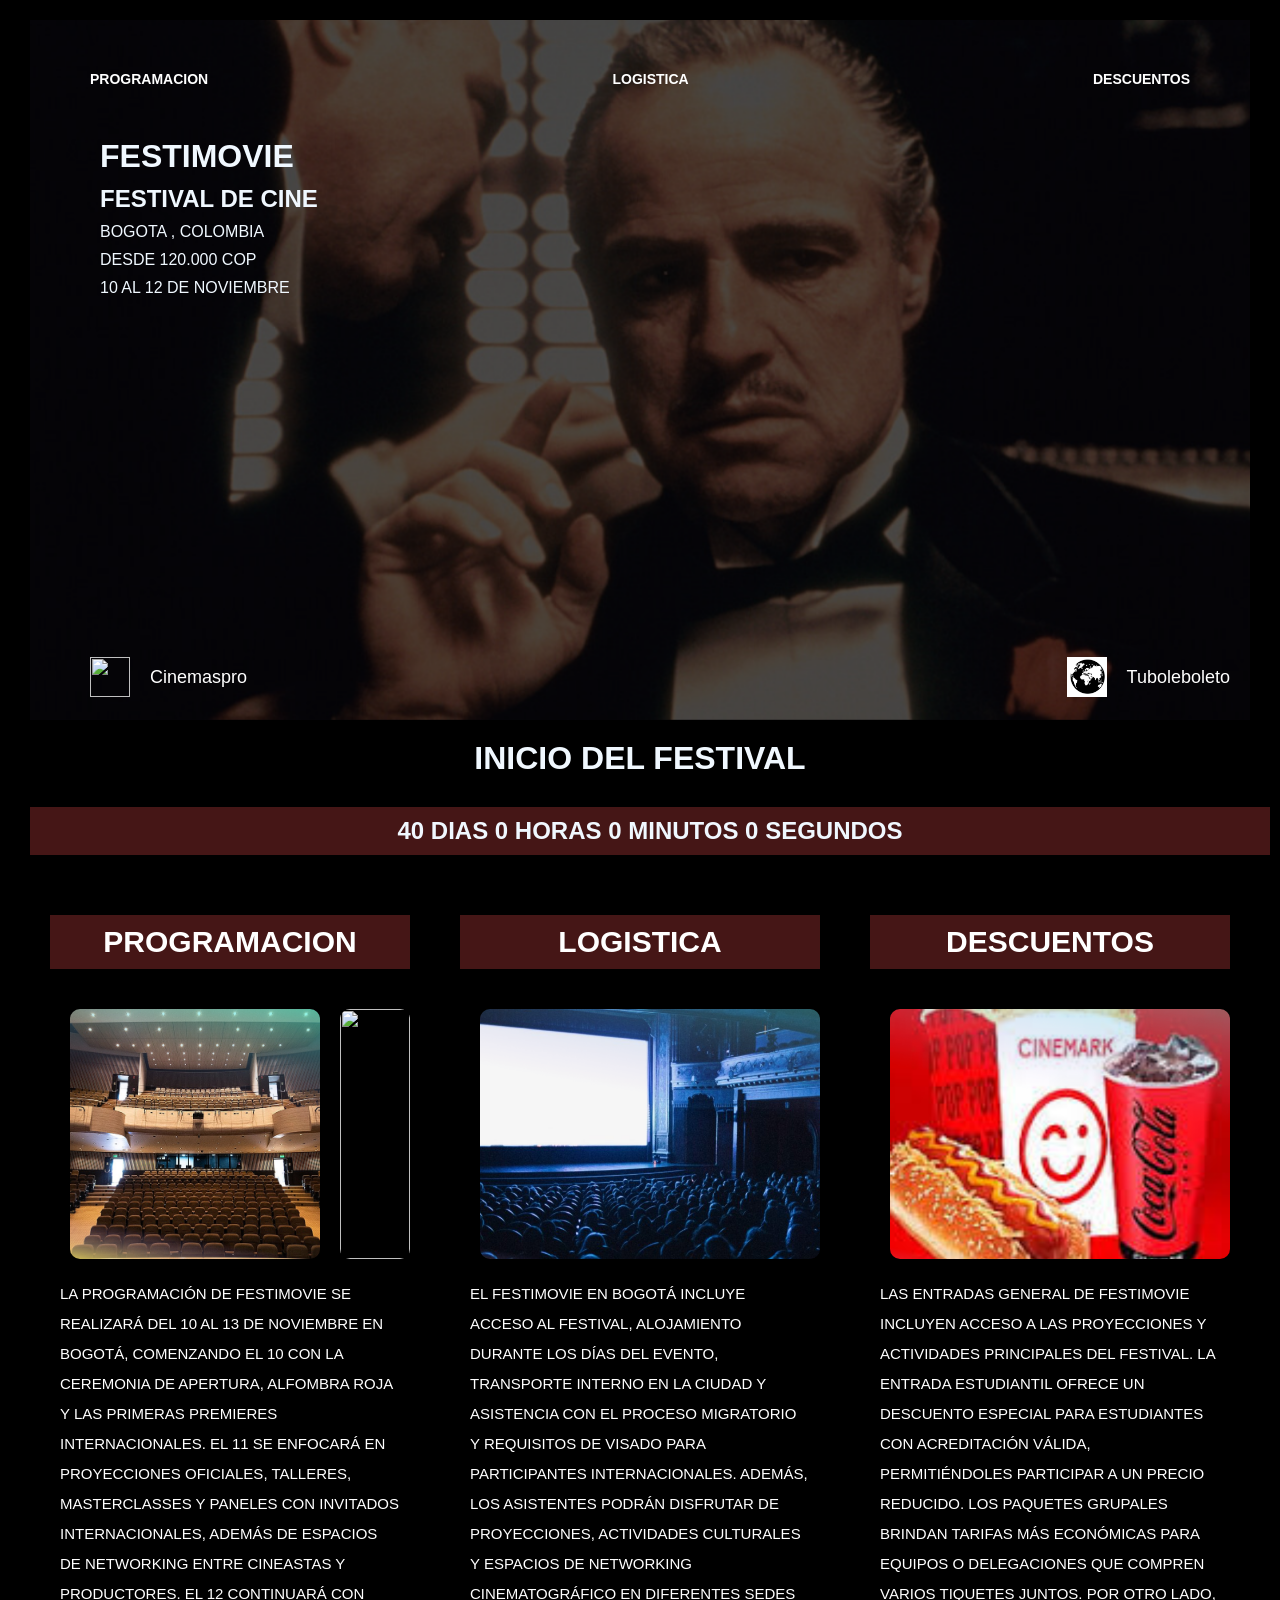
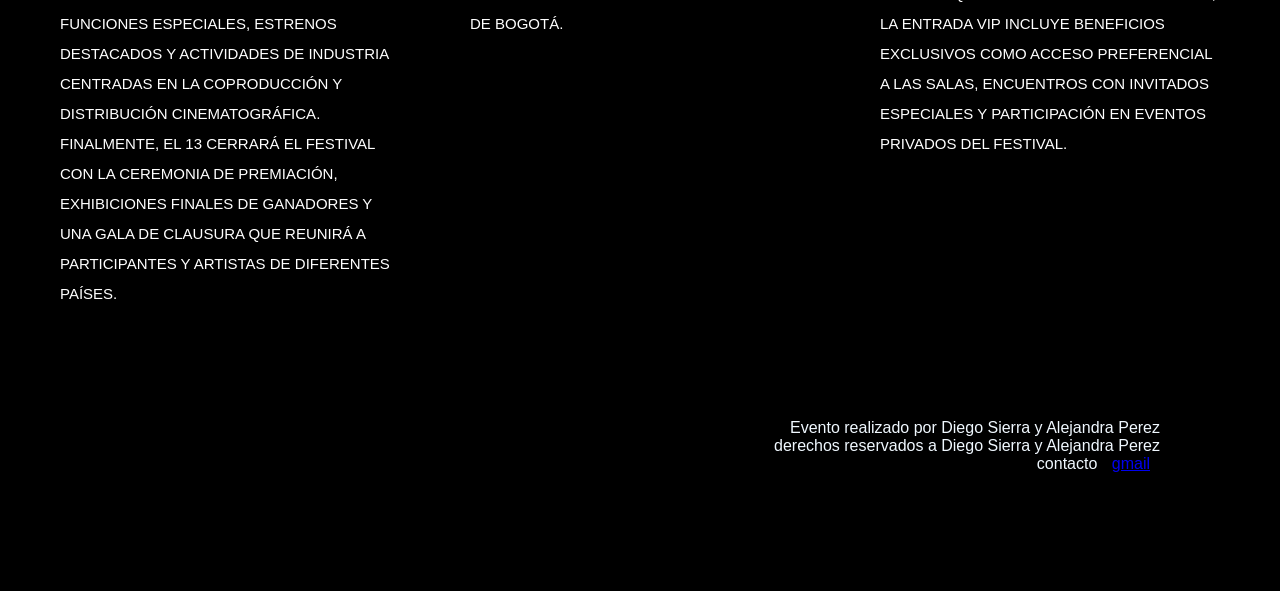
==== index.html @ 1f902a8c "Add files via upload" ====
<!DOCTYPE html>
<html lang="es">

<head>
    <meta charset="UTF-8">
    <meta name="viewport" content="width=device-width, initial-scale=1.0">
    <title>Festimovie</title>

    <link rel="stylesheet" href="webfinal.css">
</head>





<script>

    let tiempo = 40 * 24 * 60 * 60;

    function actualizarContador() {

        let dias = Math.floor(tiempo / 86400);

        let horas = Math.floor((tiempo % 86400) / 3600);

        let minutos = Math.floor((tiempo % 3600) / 60);

        let segundos = tiempo % 60;

        document.getElementById("countdown").innerHTML =
            dias + " DIAS " +
            horas + " HORAS " +
            minutos + " MINUTOS " +
            segundos + " SEGUNDOS";

        tiempo--;

    }

    setInterval(actualizarContador, 1000);

</script>

<body>

    <div class="contenedor">


        <header class="banner">



            <nav class="menu">

                <ul>
                    <li><a href="">PROGRAMACION</a></li>
                    <li><a href="">LOGISTICA</a></li>
                    <li><a href="">DESCUENTOS</a></li>
                </ul>

            </nav>


            <div class="contenido-banner">

                <h1>FESTIMOVIE</h1>

                <h2>FESTIVAL DE CINE</h2>

                <p>BOGOTA , COLOMBIA</p>

                <p>DESDE 120.000 COP</p>

                <p>10 AL 12 DE NOVIEMBRE</p>

            </div>


            <section class="logos">

                <div class="logo1">

                    <img src="../diego html/fotoswebfinal/cinemaspro.png" alt="">

                    <p>Cinemaspro</p>

                </div>



                <div class="logo2">


                    <img src="./fotoswebfinal/tuboleboleto.png" alt="">

                    <p>Tuboleboleto</p>

                </div>

        </header>




        <div class="titulocontador">
            <h1>INICIO DEL FESTIVAL</h1>
        </div>

        <div class="contador">

            <h2 id="countdown">40:35:50:07:01</h2>

        </div>








        <main>

            <section class="informacion">




                <article class="caja">

                    <h1>PROGRAMACION</h1>
                    <div class="imagen">



                        <img src="./fotoswebfinal/coao1.png" alt="">
                        <img src="" alt="">

                    </div>


                    <p>
                        LA PROGRAMACIÓN DE FESTIMOVIE SE REALIZARÁ DEL 10 AL 13 DE
                        NOVIEMBRE EN BOGOTÁ, COMENZANDO EL 10 CON LA CEREMONIA
                        DE APERTURA, ALFOMBRA ROJA Y LAS PRIMERAS PREMIERES
                        INTERNACIONALES. EL 11 SE ENFOCARÁ EN PROYECCIONES
                        OFICIALES, TALLERES, MASTERCLASSES Y PANELES CON
                        INVITADOS INTERNACIONALES, ADEMÁS DE ESPACIOS DE
                        NETWORKING ENTRE CINEASTAS Y PRODUCTORES. EL 12
                        CONTINUARÁ CON FUNCIONES ESPECIALES, ESTRENOS
                        DESTACADOS Y ACTIVIDADES DE INDUSTRIA CENTRADAS EN LA
                        COPRODUCCIÓN Y DISTRIBUCIÓN CINEMATOGRÁFICA.
                        FINALMENTE, EL 13 CERRARÁ EL FESTIVAL CON LA CEREMONIA
                        DE PREMIACIÓN, EXHIBICIONES FINALES DE GANADORES Y UNA
                        GALA DE CLAUSURA QUE REUNIRÁ A PARTICIPANTES Y
                        ARTISTAS DE DIFERENTES PAÍSES.
                    </p>
                </article>




                <article class="caja">

                    <h1>LOGISTICA</h1>
                    <div class="imagen">



                        <img src="./fotoswebfinal/coso2true.png" alt="">

                    </div>


                    <p>
                        EL FESTIMOVIE EN BOGOTÁ INCLUYE ACCESO AL FESTIVAL,
                        ALOJAMIENTO DURANTE LOS DÍAS DEL EVENTO, TRANSPORTE
                        INTERNO EN LA CIUDAD Y ASISTENCIA CON EL PROCESO
                        MIGRATORIO Y REQUISITOS DE VISADO PARA PARTICIPANTES
                        INTERNACIONALES. ADEMÁS, LOS ASISTENTES PODRÁN
                        DISFRUTAR DE PROYECCIONES, ACTIVIDADES CULTURALES Y
                        ESPACIOS DE NETWORKING CINEMATOGRÁFICO EN DIFERENTES
                        SEDES DE BOGOTÁ.
                    </p>


                </article>






                <article class="caja">

                    <h1>DESCUENTOS</h1>
                    <div class="imagen">


                        <img src="./fotoswebfinal/coso3true.png" alt="">

                    </div>

                    <p>
                        LAS ENTRADAS GENERAL DE FESTIMOVIE INCLUYEN ACCESO A
                        LAS PROYECCIONES Y ACTIVIDADES PRINCIPALES DEL FESTIVAL.
                        LA ENTRADA ESTUDIANTIL OFRECE UN DESCUENTO ESPECIAL
                        PARA ESTUDIANTES CON ACREDITACIÓN VÁLIDA,
                        PERMITIÉNDOLES PARTICIPAR A UN PRECIO REDUCIDO.
                        LOS PAQUETES GRUPALES BRINDAN TARIFAS MÁS ECONÓMICAS
                        PARA EQUIPOS O DELEGACIONES QUE COMPREN VARIOS
                        TIQUETES JUNTOS. POR OTRO LADO, LA ENTRADA VIP INCLUYE
                        BENEFICIOS EXCLUSIVOS COMO ACCESO PREFERENCIAL A LAS
                        SALAS, ENCUENTROS CON INVITADOS ESPECIALES Y
                        PARTICIPACIÓN EN EVENTOS PRIVADOS DEL FESTIVAL.
                    </p>



                </article>

            </section>




    <p class="destacadodd">Evento realizado por Diego Sierra y Alejandra Perez<br>
            derechos reservados a Diego Sierra y Alejandra Perez <br>
            contacto <a href="diego.sierraur@amigo.edu.co">gmail</a> 



        </p>



        </main>

    </div>

</body>

</html>
```
---- webfinal.css ----
* {

    margin: 10px;
    padding: 0;
    box-sizing: border-box;

}


body {

    background-color: black;
    margin: 0;
    font-family: Arial, Helvetica, sans-serif;

}



.todo {

    width: 90%;
    max-width: 1200px;

    margin: 0 auto;
    background-color: black;

}




header {

    height: 700px;

    background: url(./fotoswebfinal/linear-gradient\(rgba\(0\,0\,0\,0.6\)\,\ rgba\(0\,0\,0\,0.6\)\)\ \(1\).png);

    background-size: cover;
    background-position: center;
    color: aliceblue;
    padding: 30px;




}



.contenido-banner {

    padding: 20px;
    text-decoration: solid;
}



nav ul {

    list-style: none;
    display: flex;
    justify-content: flex-end;
    column-gap: 30px;
    margin: 0;
    padding: 0;
    justify-content: space-between
}



nav ul li a {

    color: white;
    text-decoration: none;
    font-size: 14px;
    font-weight: bold;

}







header section h1 {

    color: white;
    font-size: 120px;
    margin-top: 120px;
    margin-bottom: 0;

}



header section h2 {

    color: white;
    font-size: 40px;
    margin-top: 10px;

}



header section p {

    color: white;
    font-size: 20px;
    margin: 10px 0;

}







header section div {

    display: inline-block;
    margin-right: 40px;
    margin-top: 100px;

}



header section div p {

    color: white;
    font-size: 25px;

}

.logos {

    display: flex;
    justify-content: space-between;
    align-items: end;

    margin-top: 220px;
    width: 100%;

}



.logo1 {

    display: flex;
    align-items: center;
    column-gap: 10px;

}



.logo2 {

    display: flex;
    align-items: center;
    column-gap: 10px;

    margin-left: auto;
    margin-right: 0;

}



.logo1 img {

    width: 40px;
    height: 40px;
}



.logo2 img {

    width: 40px;
    height: 40px;
}



.logo1 p {

    color: white;
    font-size: 18px;
}



.logo2 p {

    color: white;
    font-size: 18px;
    margin: 0;
}

.titulocontador {
    display: flex;
    justify-content: center;
    color: aliceblue;
}

.contador {

    width: 100%;
    color: aliceblue;
    background-color: hsl(0, 51%, 18%);
    display: flex;
    justify-content: center;

    margin-top: 20px;

}

main section h1 {

    background-color: hsl(0, 51%, 18%);
    color: white;

    text-align: center;

    padding: 10px;

    font-size: 30px;

    margin: 0;

}






main section {

    display: flex;

    justify-content: center;

    gap: 30px;

    flex-wrap: wrap;

}



article {

    width: 30%;

    min-width: 300px;

    margin-top: 50px;

}


article h1 {

    color: white;
    font-size: 35px;
    margin-bottom: 30px;

}



article p {

    color: white;
    line-height: 30px;
    font-size: 15px;

}





.imagen {

    width: 100%;

    margin-top: 30px;

    display: flex;

    justify-content: center;

}

.imagen img {

    width: 100%;

    max-width: 350px;

    height: 250px;

    object-fit: cover;

    border-radius: 10px;

}





@media(max-width:768px) {

    .todo {

        width: 100%;

    }



    main section {

        flex-direction: column;
        align-items: center;

    }



    article {

        width: 90%;

    }



    section div {

        width: 90%;

    }



    header section h1 {

        font-size: 70px;

    }



    header section h2 {

        font-size: 25px;

    }



    main section h1 {

        font-size: 40px;

    }



    nav ul {

        justify-content: center;

    }

}

.destacadodd{

    padding: 80px;
    text-align: end;
    color: aliceblue;
    
}
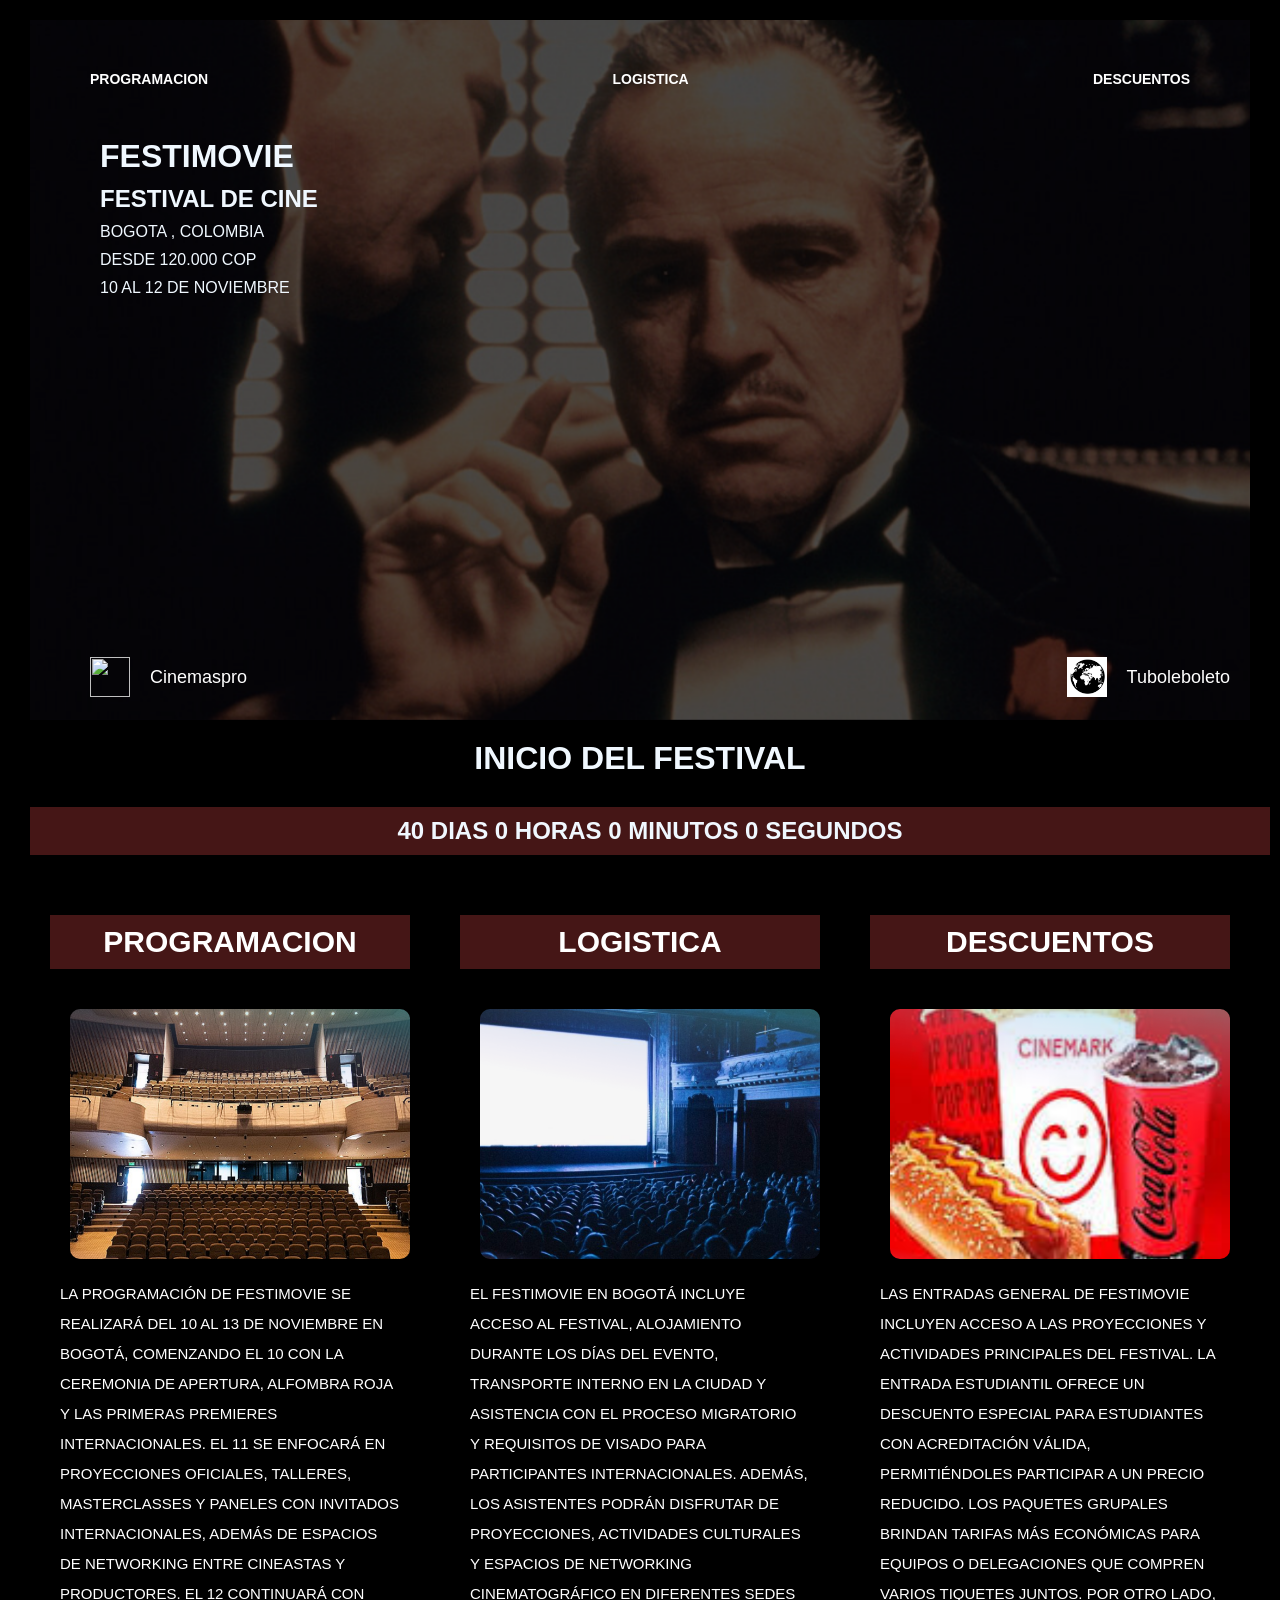
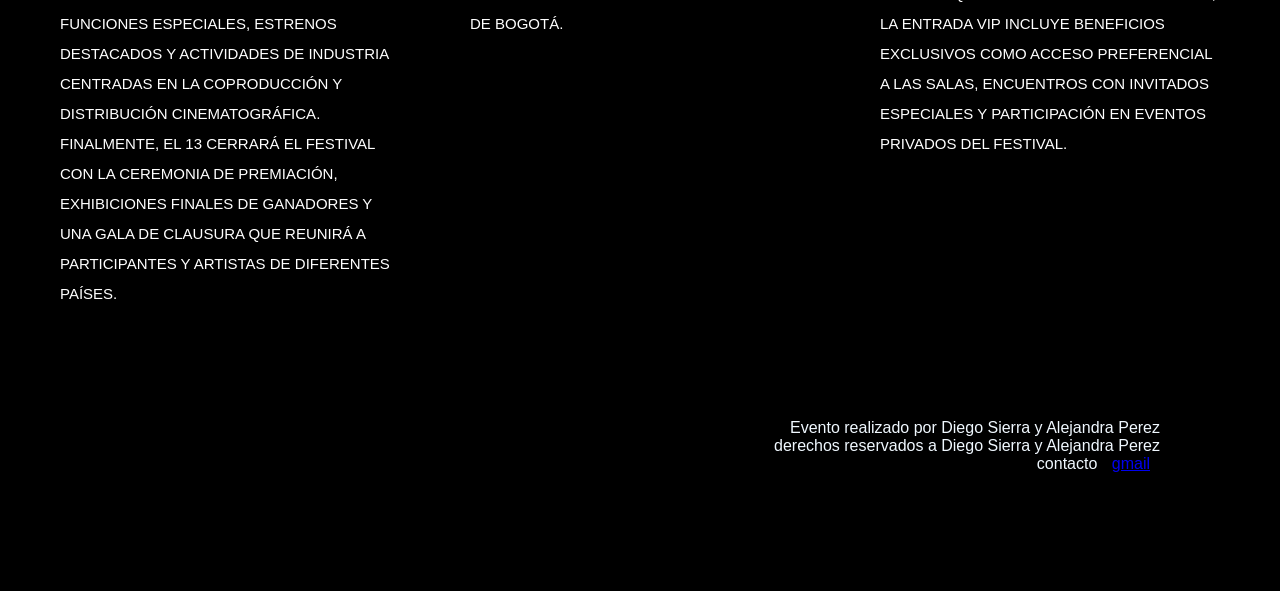
==== commit 3f59b3db: "Add files via upload" ====
--- a/index.html
+++ b/index.html
@@ -134,7 +134,7 @@
 
 
                         <img src="./fotoswebfinal/coao1.png" alt="">
-                        <img src="" alt="">
+                        
 
                     </div>
 
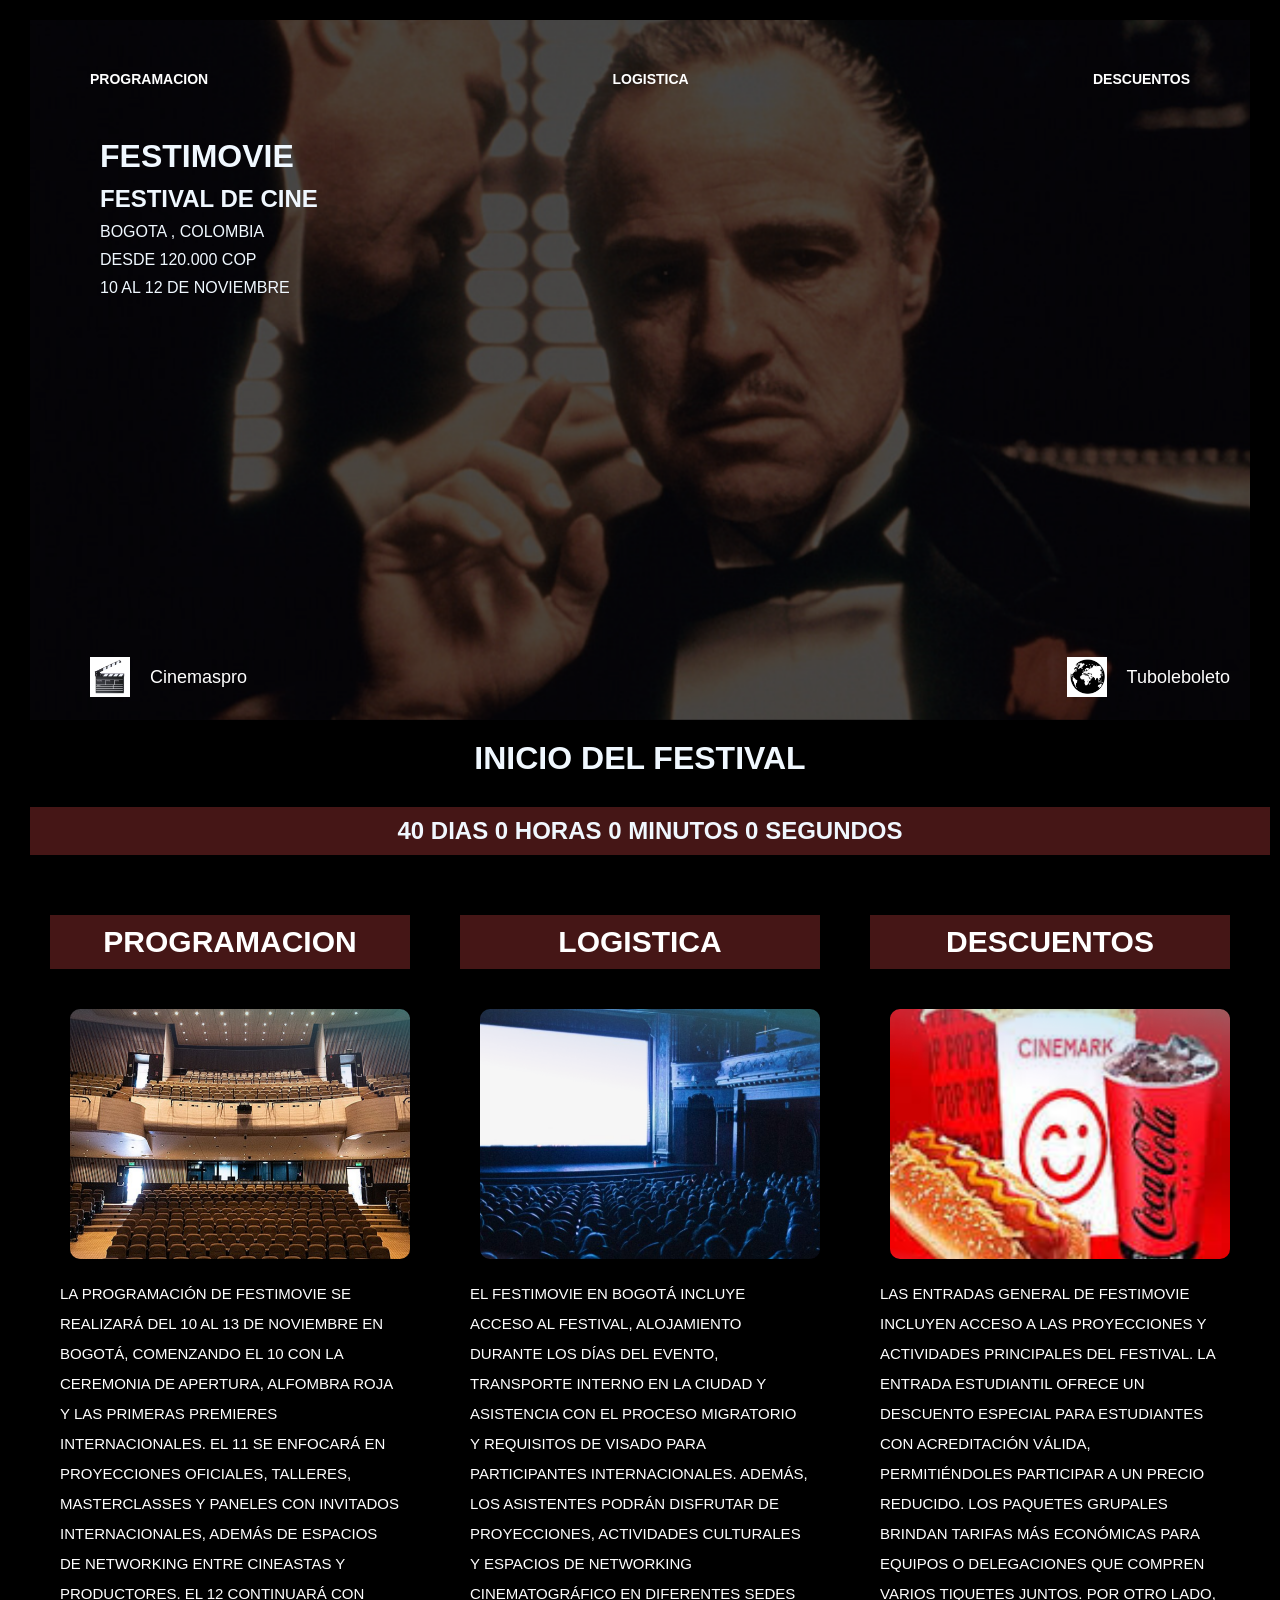
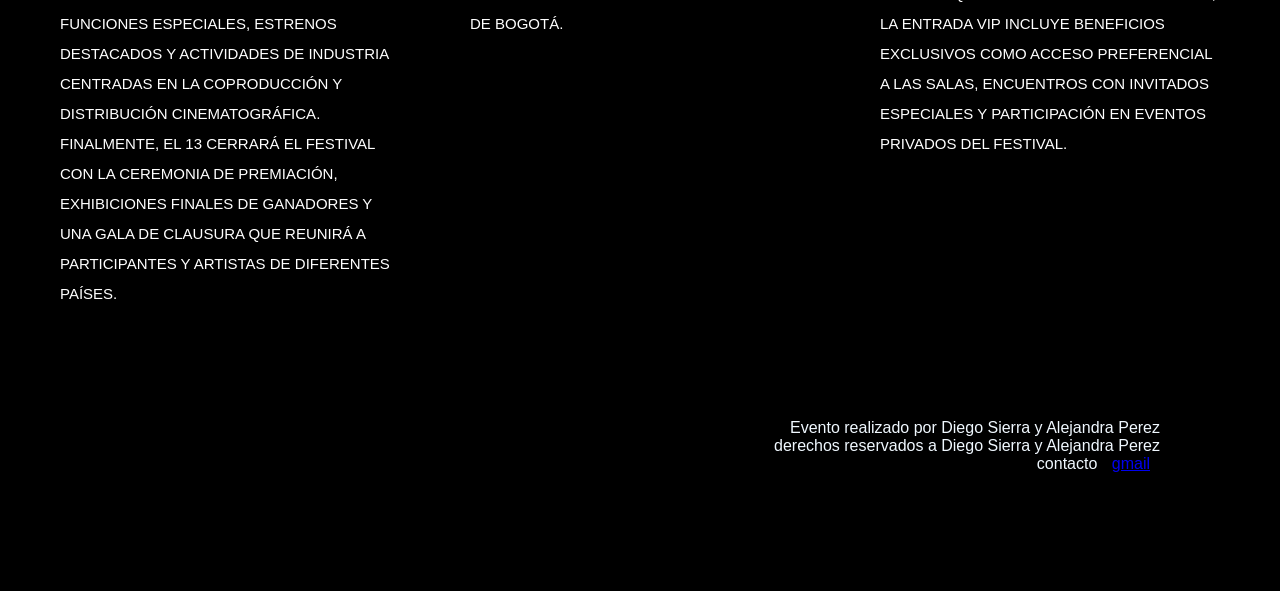
==== commit d00a44a3: "Add files via upload" ====
--- a/index.html
+++ b/index.html
@@ -80,7 +80,7 @@
 
                 <div class="logo1">
 
-                    <img src="../diego html/fotoswebfinal/cinemaspro.png" alt="">
+                    <img src="./fotoswebfinal/cinemaspro.png" alt="">
 
                     <p>Cinemaspro</p>
 
@@ -131,11 +131,8 @@
                     <h1>PROGRAMACION</h1>
                     <div class="imagen">
 
-
-
                         <img src="./fotoswebfinal/coao1.png" alt="">
                         
-
                     </div>
 
 
